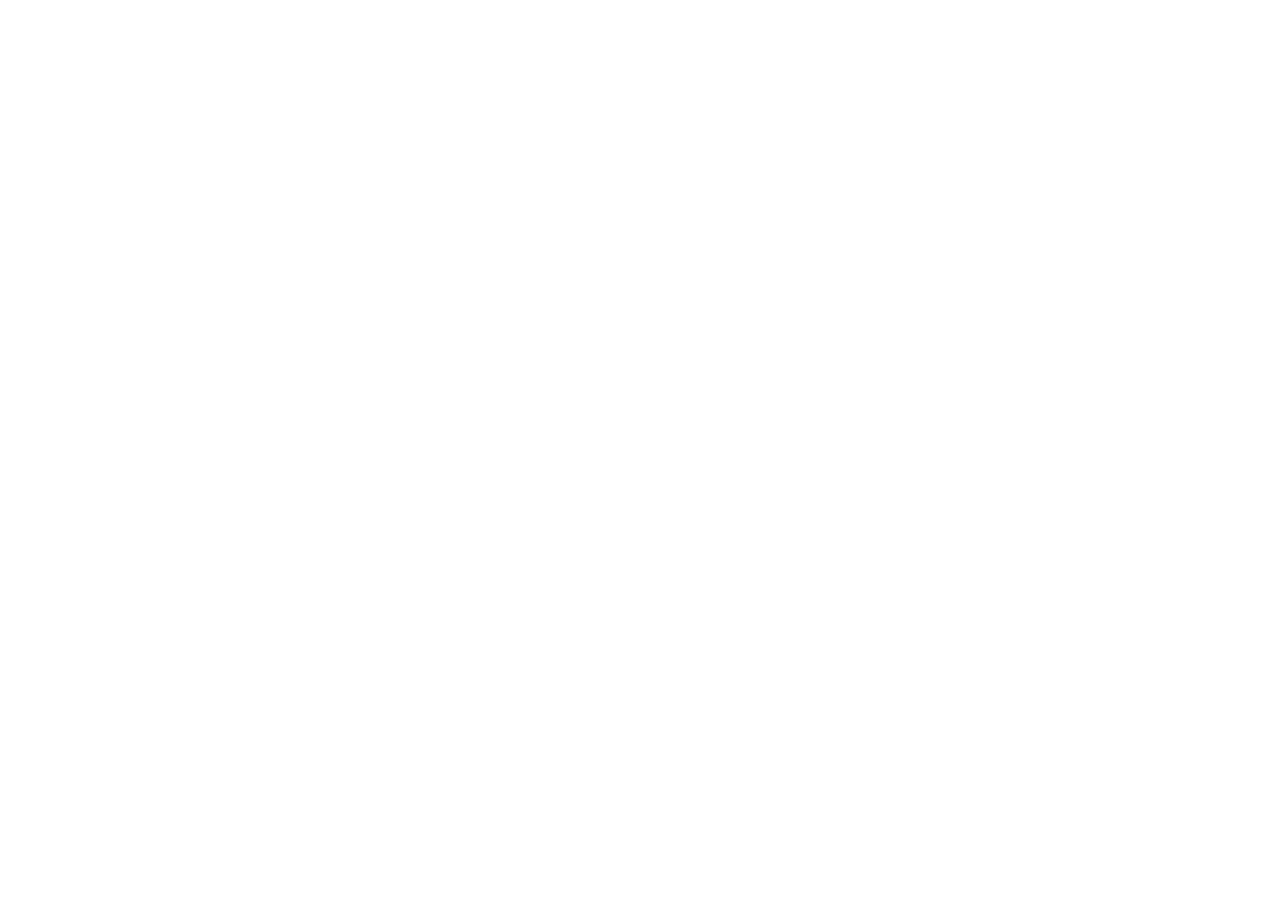
==== index.html @ 8a76166b "Starting files" ====
<!DOCTYPE html>
<html lang="en">

<head>
    <meta charset="UTF-8">
    <meta name="description" content="Over the course of human history, science has developed from our early understanding of fire, wind, water, and earth to exploring everything from galaxies far away to the very building blocks of life itself.
    The aim of our museum is to create a space where everyone can experience the wonders of our discoveries and perhaps even ignite a lifelong passion to continue the exploration of the world around us.
    We believe science should not be confined to the textbook but brought to live through exhibits. This is why we have over 1000 different exhibits on the many varied subjects of science to explore. Many of these exhibits are designed for you to interact with and play around to see science come to life (apart from the dinosaur exhibits – they only come to life at night when everyone’s gone home).">
    <meta name="viewport" content="width=device-width, initial-scale=1.0">
    <title>Community Science Museum - Home</title>
    <link rel="stylesheet" href="./css/style.css">
</head>
<body>
<header>
</header>
<main>
</main>
<footer>
</footer>
</body>
</html>
---- css/style.css ----
@import url("./reset.css");
@import url("./typography.css");
@import url("./utilities.css");
@import url("./variables.css");
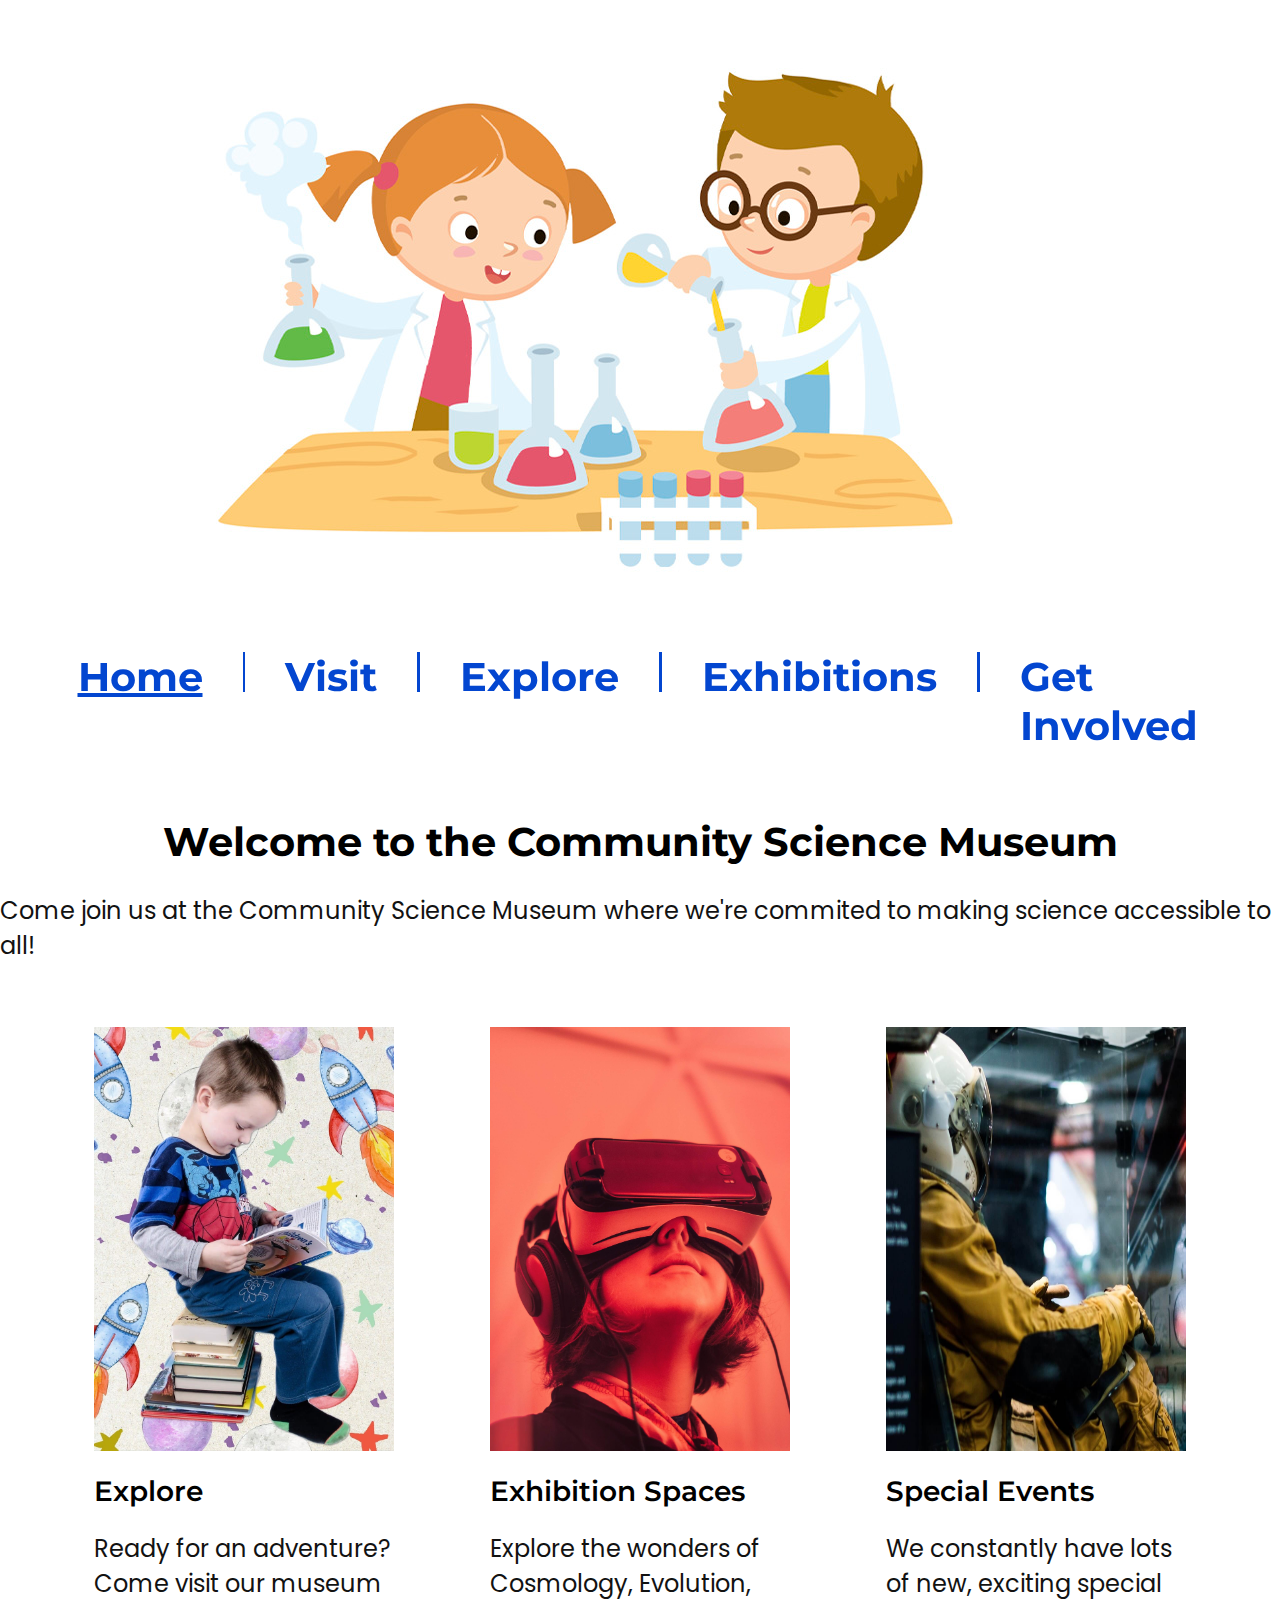
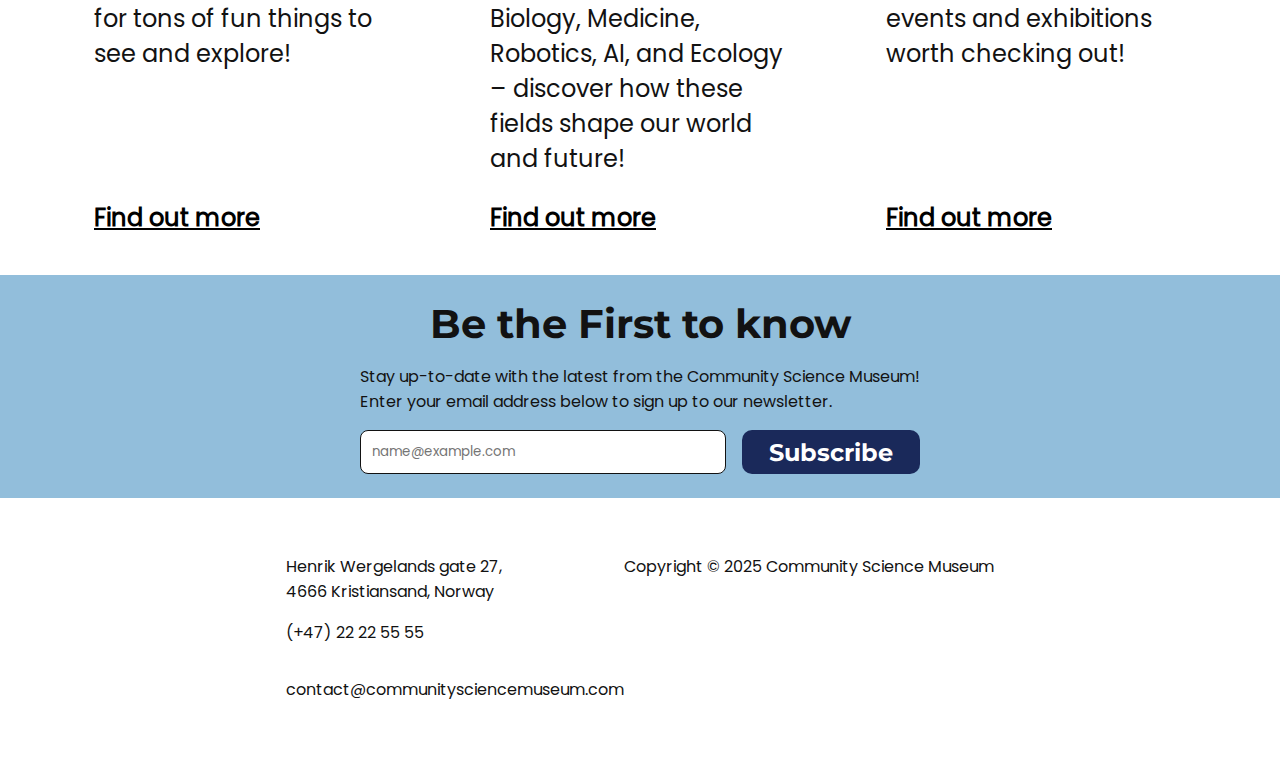
==== commit 4c967a7b: "Home page for desktop" ====
--- a/index.html
+++ b/index.html
@@ -1,5 +1,5 @@
 <!DOCTYPE html>
-<html lang="en">
+<html lang="en" xmlns="http://www.w3.org/1999/html">
 
 <head>
     <meta charset="UTF-8">
@@ -12,10 +12,70 @@
 </head>
 <body>
 <header>
+    <img src="./assets/images/cover.jpg" alt="">
+    <nav>
+        <ul>
+            <li><a class="active-tab" href="index.html">Home</a></li>
+            <li class="nav-divider"></li>
+            <li><a href="#">Visit</a></li>
+            <li class="nav-divider"></li>
+            <li><a href="#">Explore</a></li>
+            <li class="nav-divider"></li>
+            <li><a href="#">Exhibitions</a></li>
+            <li class="nav-divider"></li>
+            <li><a href="#">Get Involved</a></li>
+        </ul>
+    </nav>
 </header>
 <main>
+    <section class="welcome">
+        <h1>Welcome to the Community Science Museum</h1>
+        <p>Come join us at the Community Science Museum where we're commited to making science accessible to all!</p>
+    </section>
+    <section class="cards-container">
+        <div class="card">
+            <img src="./assets/images/card1.jpg" alt="">
+            <h2>Explore</h2>
+            <p>Ready for an adventure? Come visit our museum for tons of fun things to see and explore!</p>
+            <a>Find out more</a>
+        </div>
+        <div class="card">
+            <img src="./assets/images/card2.jpg" alt="">
+            <h2>Exhibition Spaces</h2>
+            <p>Explore the wonders of Cosmology, Evolution, Biology, Medicine, Robotics, AI, and Ecology – discover how these fields shape our world and future!</p>
+            <a>Find out more</a>
+        </div>
+        <div class="card">
+            <img src="./assets/images/card3.jpg" alt="">
+            <h2>Special Events</h2>
+            <p>We constantly have lots of new, exciting special events and exhibitions worth checking out!</p>
+            <a>Find out more</a>
+        </div>
+    </section>
 </main>
 <footer>
+    <section class="newsletter">
+        <p class="newsletter-heading m-0">Be the First to know</p>
+        <div class="flex flex-column">
+            <p class="m-0">Stay up-to-date with the latest from the Community Science Museum!</p>
+            <p class="m-0">Enter your email address below to sign up to our newsletter.</p>
+            <div class="newsletter-sign-up-container">
+                <input type="text" placeholder="name@example.com" aria-label="Email address">
+                <button type="button"> subscribe</button>
+            </div>
+        </div>
+    </section>
+    <section class="contact-information-and-copyright">
+        <div class="flex flex-column">
+            <p class="m-0">Henrik Wergelands gate 27,</p>
+            <p class="m-0">4666 Kristiansand, Norway</p>
+            <p>(+47) 22 22 55 55</p>
+            <p>contact@communitysciencemuseum.com</p>
+        </div>
+        <div>
+            <p>Copyright © 2025 Community Science Museum</p>
+        </div>
+    </section>
 </footer>
 </body>
 </html>
--- a/css/style.css
+++ b/css/style.css
@@ -2,3 +2,110 @@
 @import url("./typography.css");
 @import url("./utilities.css");
 @import url("./variables.css");
+
+body {
+    padding: 3.75rem 0;
+    background-color: var(--color-background);
+}
+
+header, main {
+    display: flex;
+    flex-direction: column;
+    align-items: center;
+    gap: 2.5rem;
+}
+
+footer {
+    padding-top: 2.5rem;
+}
+
+nav ul {
+    display: flex;
+    padding: 2.5rem 5.125rem;
+    margin: 0 auto;
+    width: fit-content;
+    gap: 2.5rem;
+    justify-content: space-around;
+    position: sticky;
+    top: 0;
+    z-index: 1;
+}
+
+.welcome {
+    display: flex;
+    flex-direction: column;
+    align-items: center;
+}
+
+.cards-container {
+    display: flex;
+    gap: 6rem;
+    align-items: stretch;
+}
+
+.cards-container img {
+    width: 18.75rem;
+    height: 26.5rem;
+}
+
+.card {
+    width: 18.75rem;
+    display: flex;
+    flex-direction: column;
+}
+
+.card p {
+    flex-grow: 1
+}
+
+input {
+    color: var(--color-primary);
+    border: 1px solid var(--color-primary);
+    font-family: var(--body-font), sans-serif;
+    border-radius: 0.5rem;
+    padding: 0.7rem;
+}
+
+button {
+    background: var(--color-button-background);
+    flex-grow: 0.5;
+    border: none;
+    border-radius: 0.625rem;
+    cursor: pointer;
+}
+
+input:focus {
+    outline: none;
+}
+
+.newsletter {
+    display: flex;
+    flex-direction: column;
+    align-items: center;
+    background-color: var(--color-background-newsletter);
+    padding: 1.5rem 0;
+    gap: 1rem;
+}
+
+.newsletter-sign-up-container {
+    display: flex;
+    gap: 1rem;
+    margin-top: 1rem;
+}
+
+.newsletter-sign-up-container input {
+    flex-grow: 1;
+}
+
+.contact-information-and-copyright {
+    display: flex;
+    justify-content: center;
+    align-items: baseline;
+    padding-top: 2.5rem;
+}
+
+@media (max-width: 768px) {
+    .hide-on-mobile {
+        display: none;
+    }
+}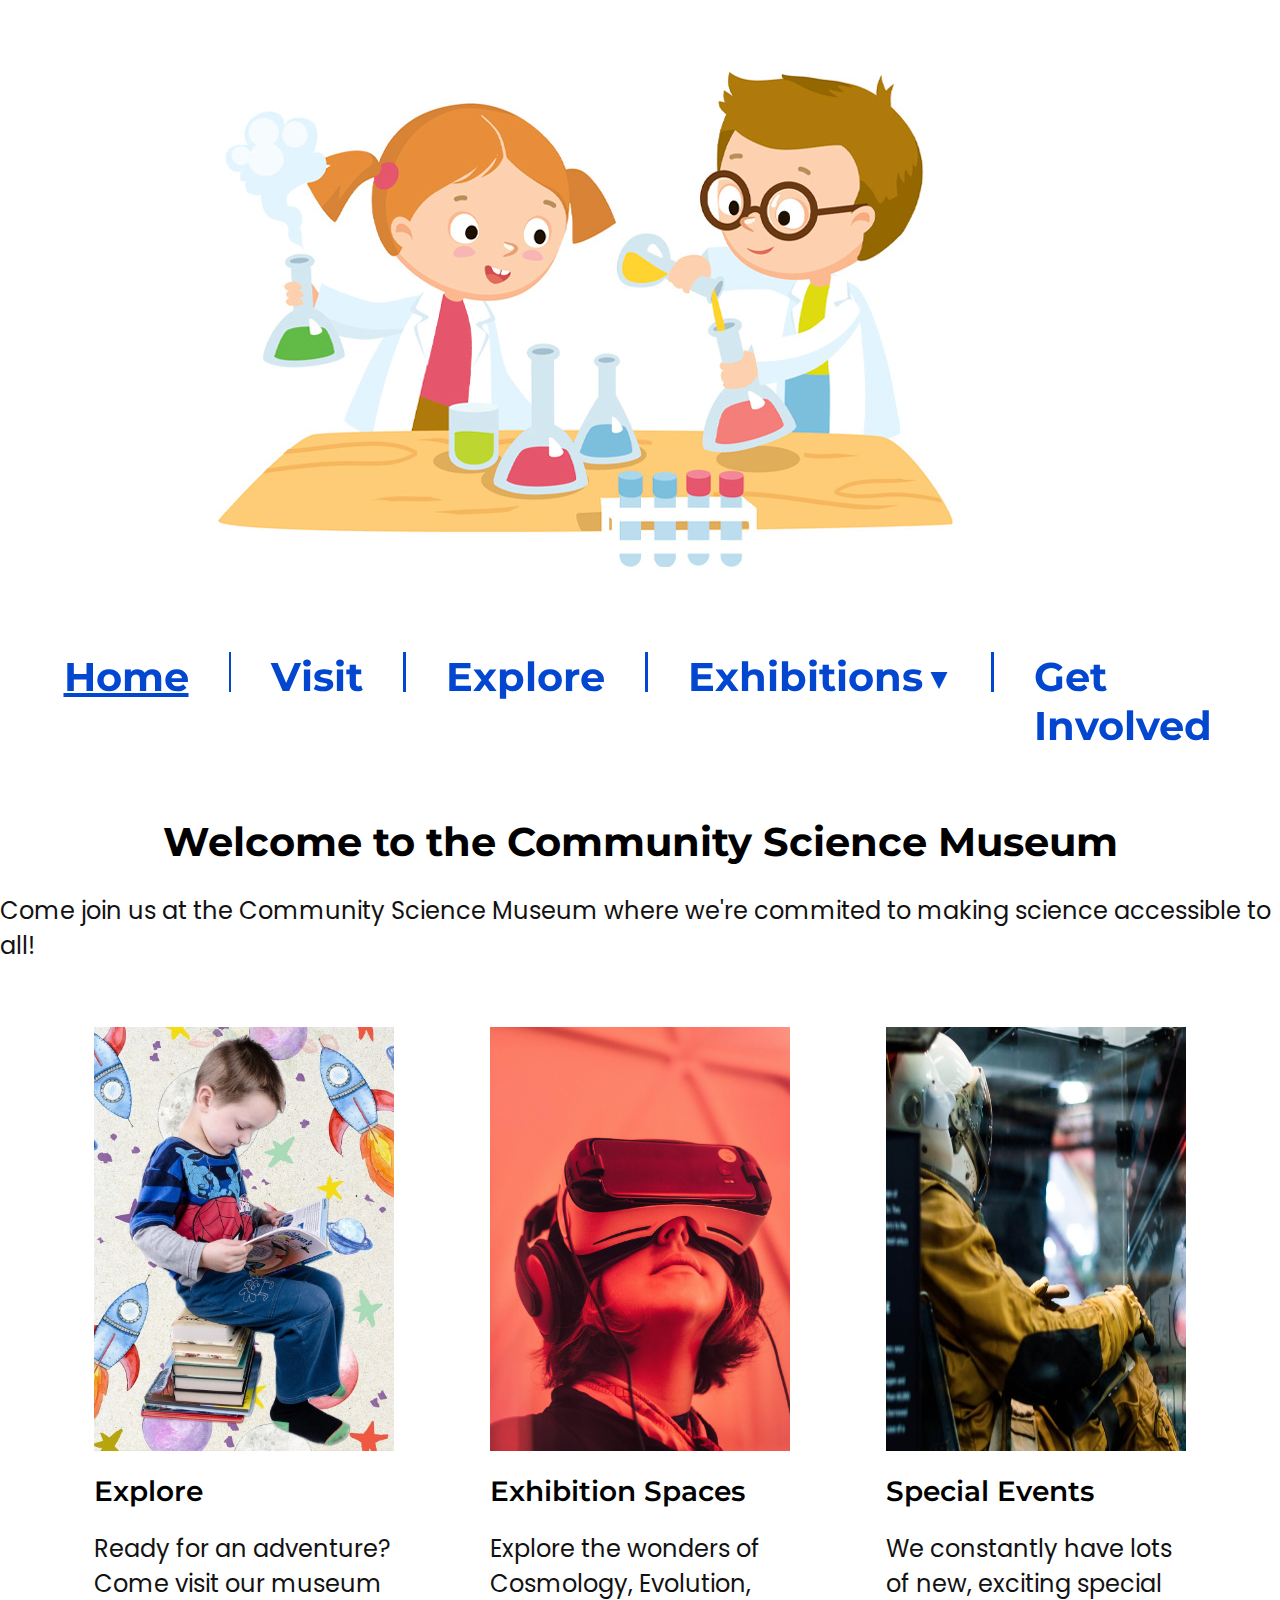
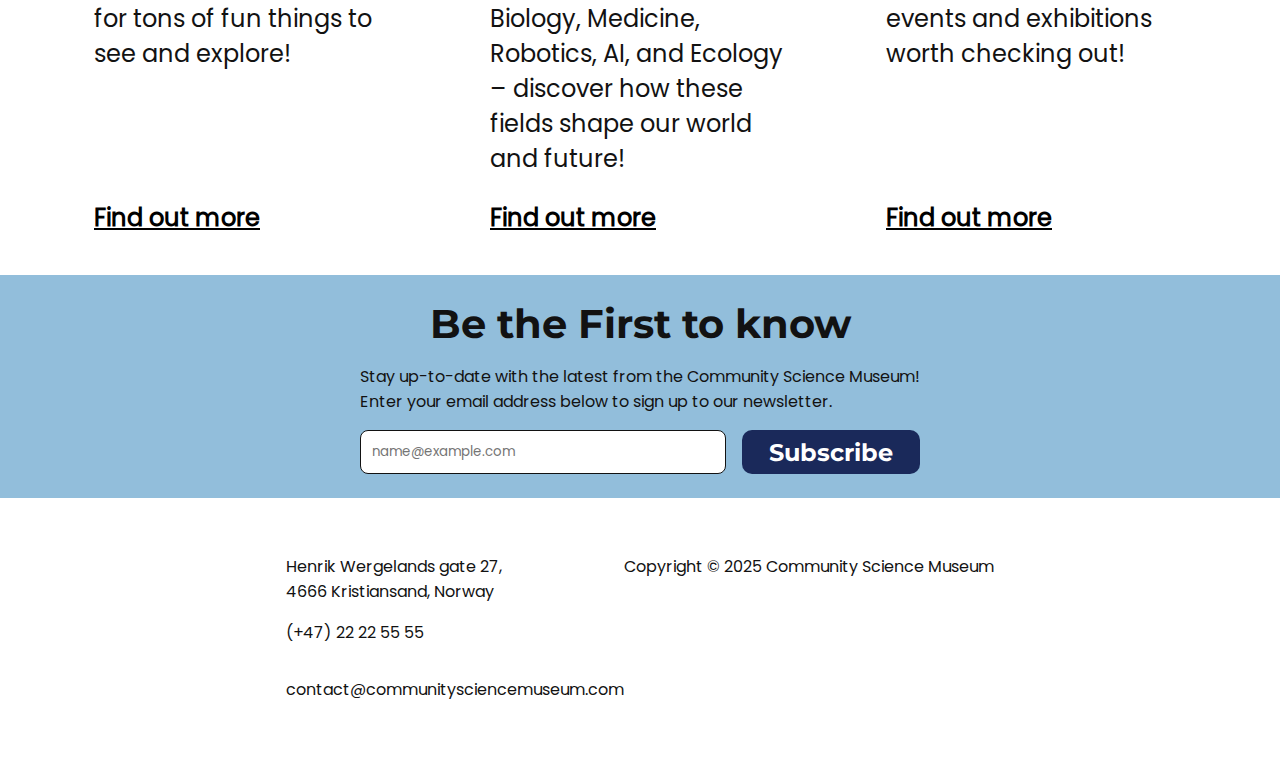
==== commit 58ce0217: "Added dropdown menu item for Exhibitions to link Special Events" ====
--- a/index.html
+++ b/index.html
@@ -21,7 +21,12 @@
             <li class="nav-divider"></li>
             <li><a href="#">Explore</a></li>
             <li class="nav-divider"></li>
-            <li><a href="#">Exhibitions</a></li>
+            <li class="exhibitions-dropdown">
+                <a href="#" class="exhibitions-dropdown-toggle">Exhibitions</a>
+                <ul class="exhibitions-dropdown-menu">
+                    <li><a href="#">Special Events</a></li>
+                </ul>
+            </li>
             <li class="nav-divider"></li>
             <li><a href="#">Get Involved</a></li>
         </ul>
--- a/css/style.css
+++ b/css/style.css
@@ -29,6 +29,31 @@
     position: sticky;
     top: 0;
     z-index: 1;
+}
+
+.exhibitions-dropdown {
+    position: relative;
+}
+
+.exhibitions-dropdown-menu {
+    display: none;
+    position: absolute;
+    flex-direction: column;
+    top: 100%;
+    background-color: var(--color-background);
+    padding: 1rem;
+    border-radius: 0.5rem;
+    box-shadow: 0 0.125rem 0.5rem rgba(0, 0, 0, 0.1);
+    z-index: 1;
+}
+
+.exhibitions-dropdown:hover .exhibitions-dropdown-menu {
+    display: flex;
+}
+
+.exhibitions-dropdown-toggle::after {
+    content: "▼";
+    margin-left: 0.25rem;
 }
 
 .welcome {
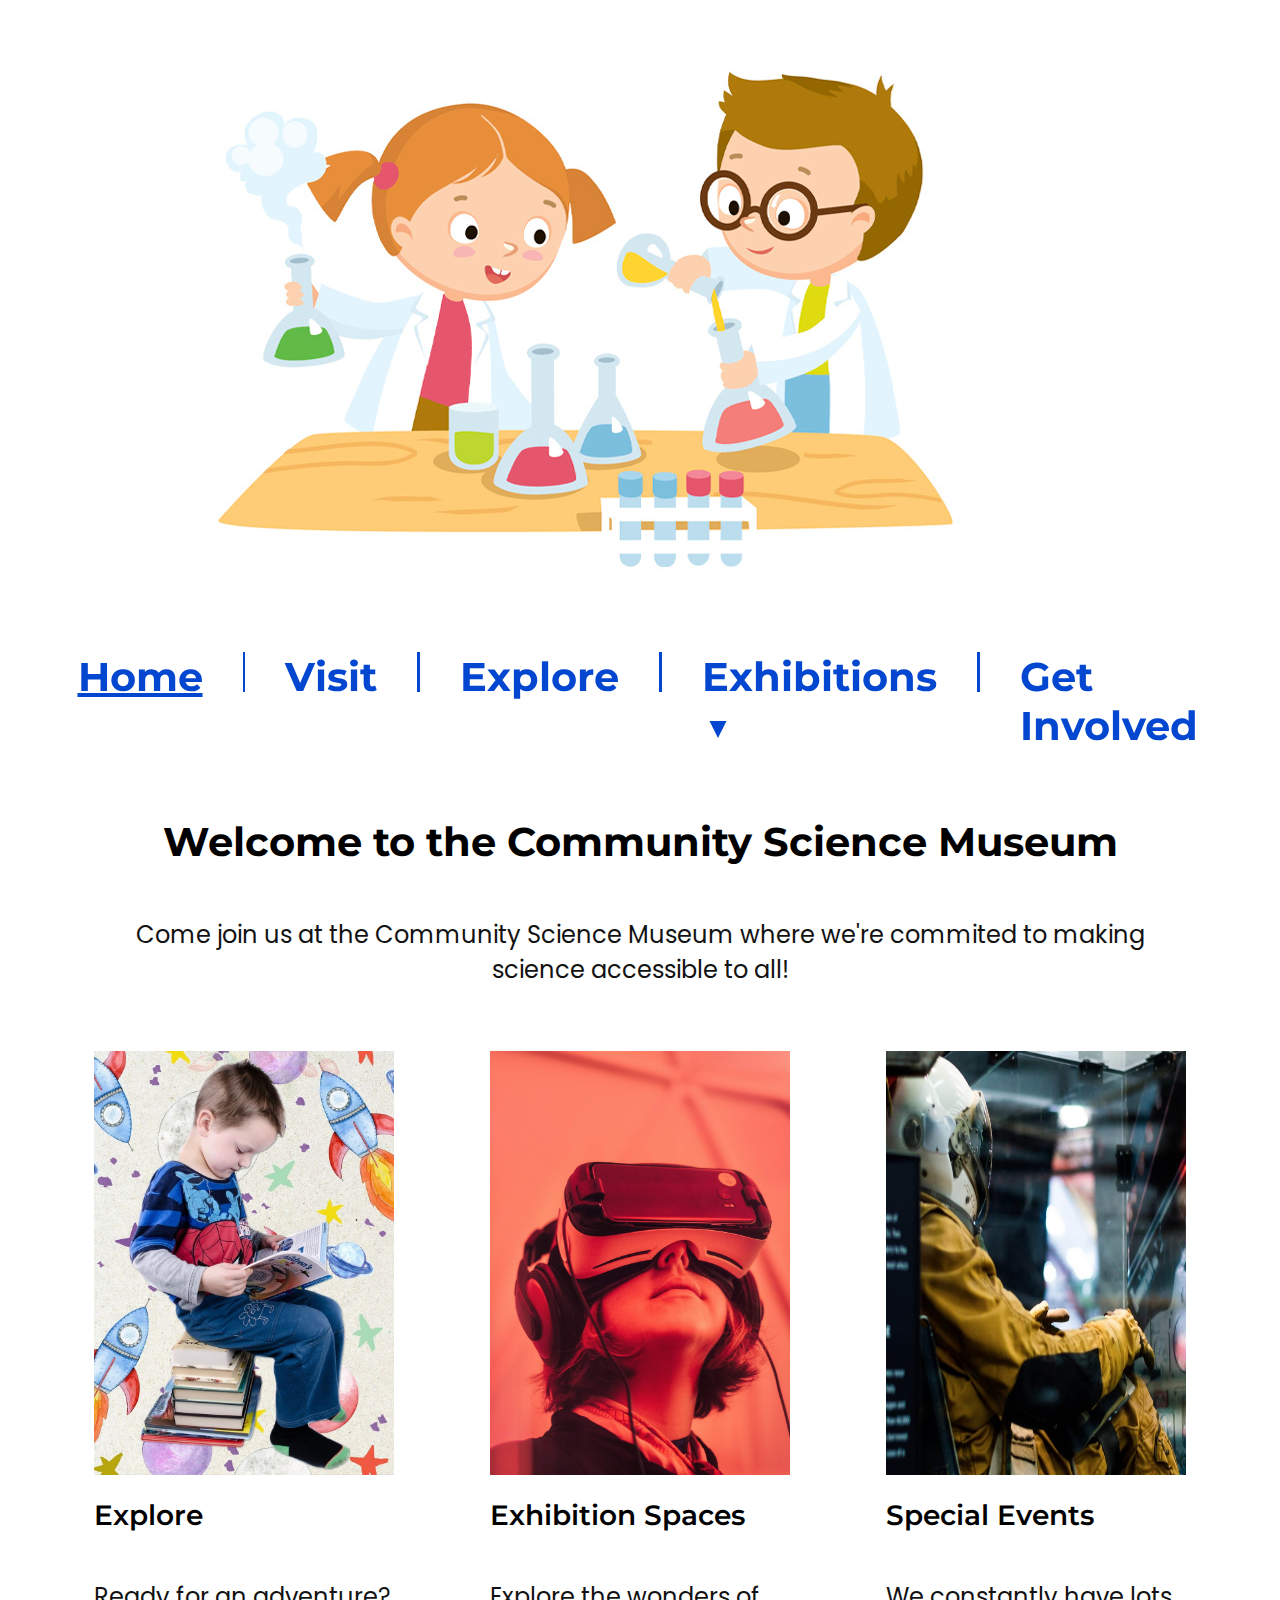
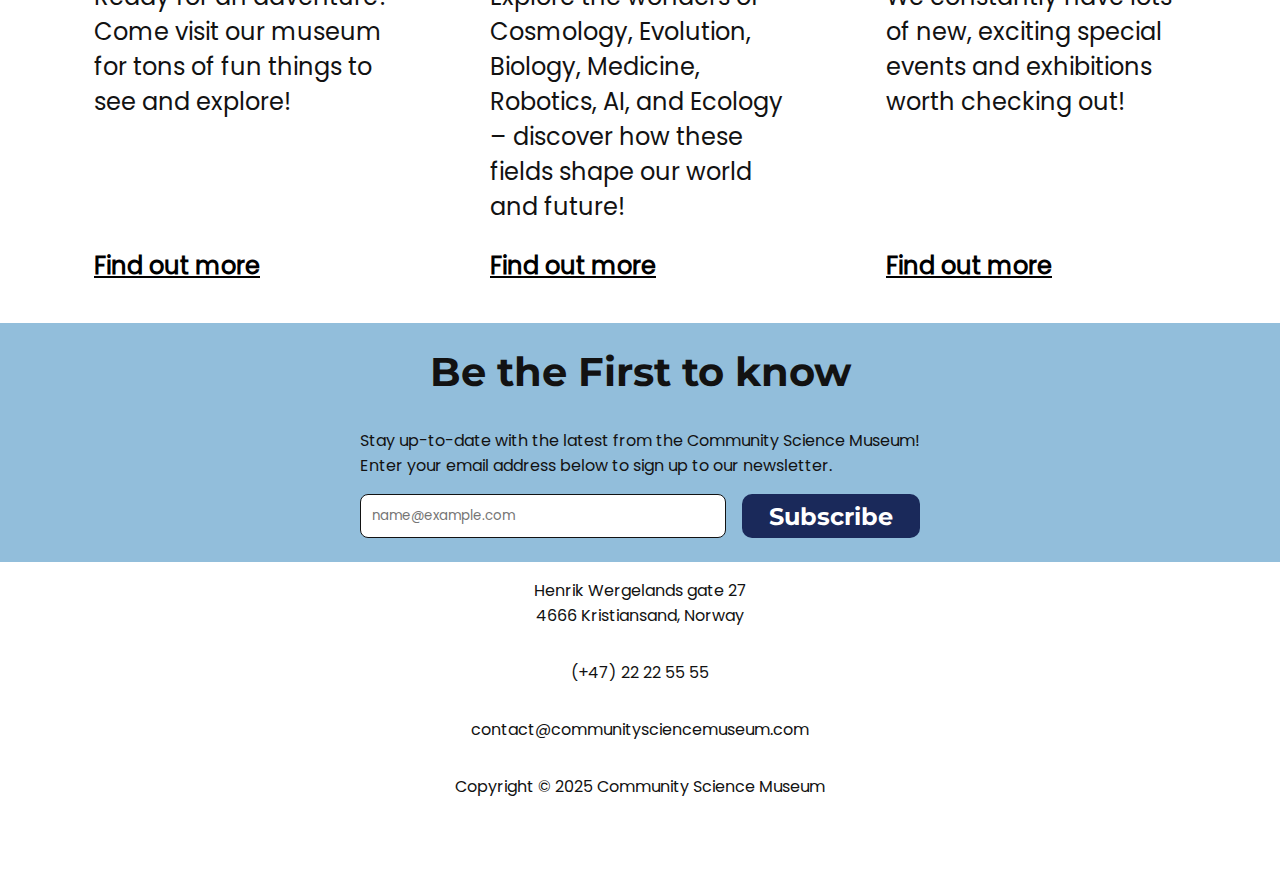
==== commit 05f2248a: "xmlns attribute value fix" ====
--- a/index.html
+++ b/index.html
@@ -1,6 +1,5 @@
 <!DOCTYPE html>
-<html lang="en" xmlns="http://www.w3.org/1999/html">
-
+<html lang="en" xmlns="http://www.w3.org/1999/xhtml">
 <head>
     <meta charset="UTF-8">
     <meta name="description" content="Over the course of human history, science has developed from our early understanding of fire, wind, water, and earth to exploring everything from galaxies far away to the very building blocks of life itself.
@@ -13,24 +12,39 @@
 <body>
 <header>
     <img src="./assets/images/cover.jpg" alt="">
-    <nav>
+    <nav class="hide-on-mobile">
         <ul>
             <li><a class="active-tab" href="index.html">Home</a></li>
             <li class="nav-divider"></li>
-            <li><a href="#">Visit</a></li>
+            <li><a href="visit.html">Visit</a></li>
             <li class="nav-divider"></li>
-            <li><a href="#">Explore</a></li>
+            <li><a href="explore.html">Explore</a></li>
             <li class="nav-divider"></li>
             <li class="exhibitions-dropdown">
-                <a href="#" class="exhibitions-dropdown-toggle">Exhibitions</a>
+                <a href="exhibitions.html" class="exhibitions-dropdown-toggle">Exhibitions</a>
                 <ul class="exhibitions-dropdown-menu">
                     <li><a href="#">Special Events</a></li>
                 </ul>
             </li>
             <li class="nav-divider"></li>
-            <li><a href="#">Get Involved</a></li>
+            <li><a href="get_involved.html">Get Involved</a></li>
         </ul>
     </nav>
+    <label class="hamburger-menu" aria-label="Toggle mobile navigation menu">
+        <input type="checkbox">
+    </label>
+    <aside class="sidebar">
+        <nav>
+            <ul>
+                <li><a class="active-tab" href="index.html">Home</a></li>
+                <li><a href="visit.html">Visit</a></li>
+                <li><a href="explore.html">Explore</a></li>
+                <li><a href="exhibitions.html">Exhibitions</a></li>
+                <li><a href="special_events.html">Special Events</a></li>
+                <li><a href="get_involved.html">Get Involved</a></li>
+            </ul>
+        </nav>
+    </aside>
 </header>
 <main>
     <section class="welcome">
@@ -61,25 +75,25 @@
 <footer>
     <section class="newsletter">
         <p class="newsletter-heading m-0">Be the First to know</p>
-        <div class="flex flex-column">
-            <p class="m-0">Stay up-to-date with the latest from the Community Science Museum!</p>
-            <p class="m-0">Enter your email address below to sign up to our newsletter.</p>
+        <div>
+            <p class="flex flex-column">
+                <span>Stay up-to-date with the latest from the Community Science Museum!</span>
+                <span>Enter your email address below to sign up to our newsletter.</span>
+            </p>
             <div class="newsletter-sign-up-container">
                 <input type="text" placeholder="name@example.com" aria-label="Email address">
                 <button type="button"> subscribe</button>
             </div>
         </div>
     </section>
-    <section class="contact-information-and-copyright">
-        <div class="flex flex-column">
-            <p class="m-0">Henrik Wergelands gate 27,</p>
-            <p class="m-0">4666 Kristiansand, Norway</p>
-            <p>(+47) 22 22 55 55</p>
-            <p>contact@communitysciencemuseum.com</p>
-        </div>
-        <div>
-            <p>Copyright © 2025 Community Science Museum</p>
-        </div>
+    <section class="footer-info">
+        <p class="flex flex-column">
+            <span>Henrik Wergelands gate 27</span>
+            <span>4666 Kristiansand, Norway</span>
+        </p>
+        <p>(+47) 22 22 55 55</p>
+        <p>contact@communitysciencemuseum.com</p>
+        <p>Copyright © 2025 Community Science Museum</p>
     </section>
 </footer>
 </body>
--- a/css/style.css
+++ b/css/style.css
@@ -2,10 +2,16 @@
 @import url("./typography.css");
 @import url("./utilities.css");
 @import url("./variables.css");
+@import url("./hamburger-menu.css");
 
 body {
     padding: 3.75rem 0;
     background-color: var(--color-background);
+}
+
+main > section, main > section img {
+    width: 100%;
+    max-width: 68.25rem;
 }
 
 header, main {
@@ -31,6 +37,10 @@
     z-index: 1;
 }
 
+nav ul li {
+    list-style: none;
+}
+
 .exhibitions-dropdown {
     position: relative;
 }
@@ -54,12 +64,14 @@
 .exhibitions-dropdown-toggle::after {
     content: "▼";
     margin-left: 0.25rem;
+    display: inline-block;
 }
 
 .welcome {
     display: flex;
     flex-direction: column;
     align-items: center;
+    text-align: center;
 }
 
 .cards-container {
@@ -122,15 +134,77 @@
     flex-grow: 1;
 }
 
-.contact-information-and-copyright {
-    display: flex;
+.footer-info {
+    display: flex;
+    flex-direction: column;
     justify-content: center;
-    align-items: baseline;
-    padding-top: 2.5rem;
-}
-
-@media (max-width: 768px) {
+    text-align: center;
+}
+
+.responsive-alignment {
+    display: flex;
+    flex-direction: column;
+    text-align: left;
+}
+
+.opening-hours {
+    display: flex;
+    flex-direction: column;
+    list-style: none;
+    padding: 0;
+    width: max-content;
+    justify-self: normal;
+}
+
+.opening-hours li {
+    display: flex;
+    justify-content: space-between;
+    gap: 2rem;
+}
+
+@media (max-width: 1024px) {
+    header img {
+        padding-top: 1rem;
+        width: 100%;
+        height: auto;
+    }
+    
+    nav ul {
+        flex-direction: column;
+        gap: 1rem;
+        position: relative;
+    }
+    
     .hide-on-mobile {
         display: none;
     }
+    
+    .cards-container {
+        flex-direction: column;
+        align-items: center;
+        gap: 3rem;
+    }
+    
+    .newsletter {
+        padding: 1.5rem 1.5rem;
+    }
+    
+    .newsletter-sign-up-container {
+        flex-direction: column;
+    }
+    
+    .responsive-alignment {
+        align-items: center;
+        text-align: center;
+    }
+    
+    .opening-hours {
+        justify-self: center;
+    }
+}
+
+@media (max-width: 480px) {
+    button {
+        flex-grow: 0;
+    }
 }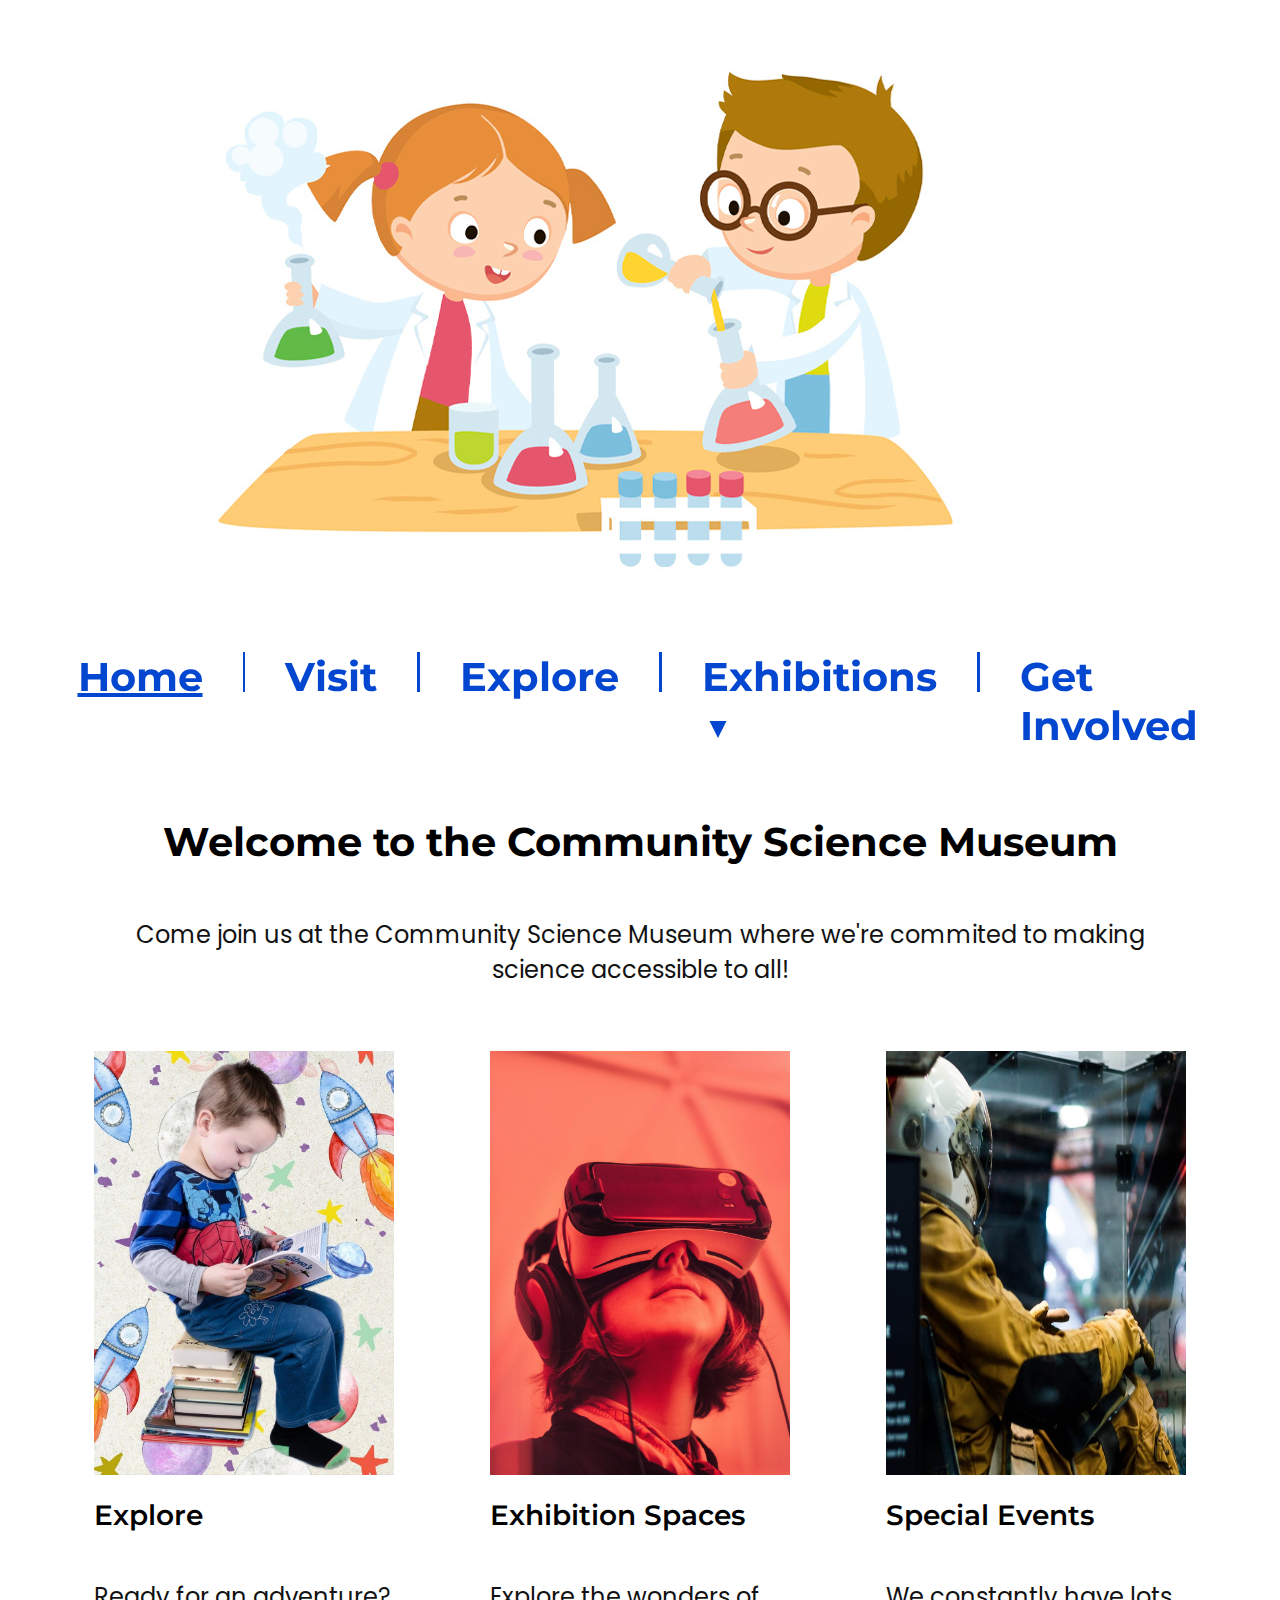
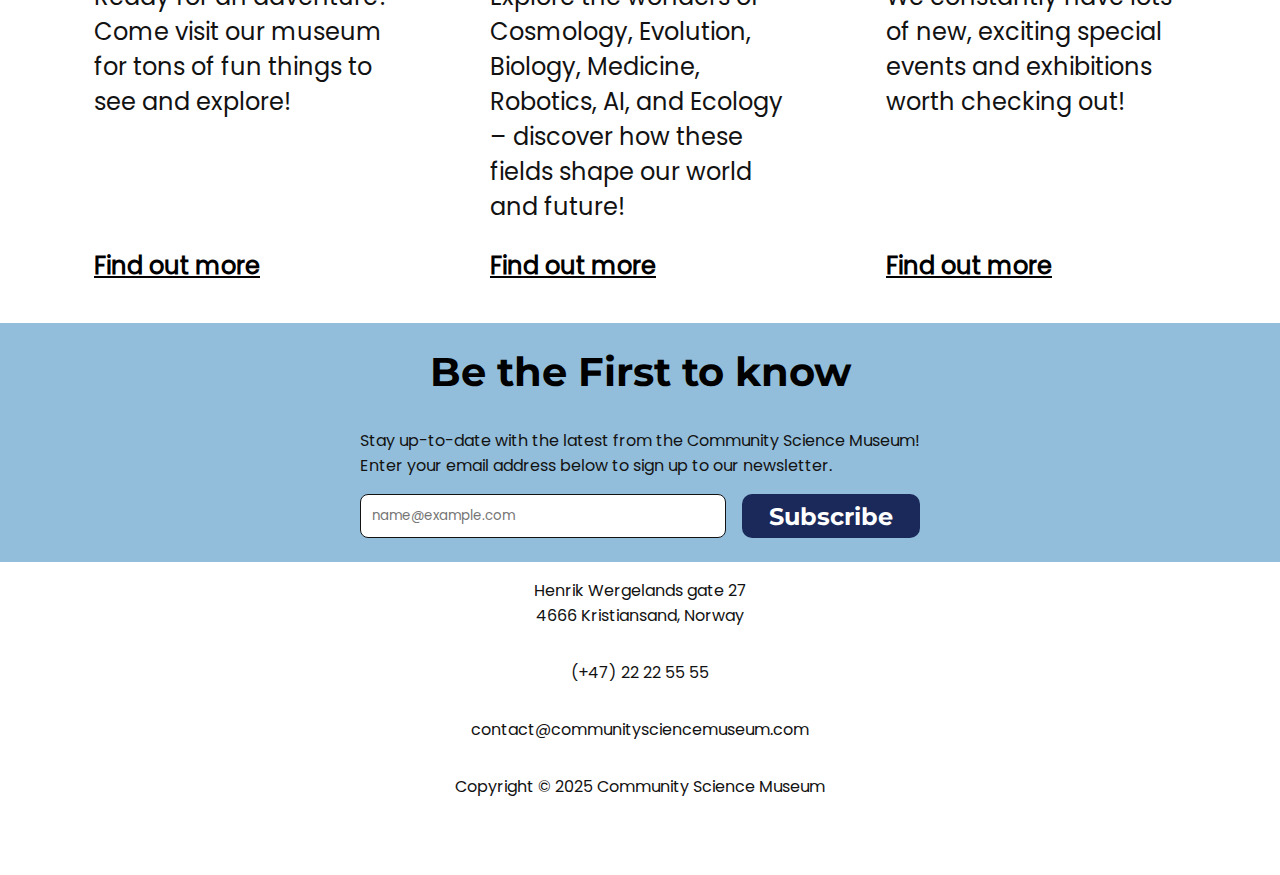
==== commit 4962be15: "Addressed validation warnings for footer" ====
--- a/index.html
+++ b/index.html
@@ -74,7 +74,7 @@
 </main>
 <footer>
     <section class="newsletter">
-        <p class="newsletter-heading m-0">Be the First to know</p>
+        <h2 class="newsletter-heading m-0">Be the First to know</h2>
         <div>
             <p class="flex flex-column">
                 <span>Stay up-to-date with the latest from the Community Science Museum!</span>
@@ -86,7 +86,7 @@
             </div>
         </div>
     </section>
-    <section class="footer-info">
+    <div class="footer-info">
         <p class="flex flex-column">
             <span>Henrik Wergelands gate 27</span>
             <span>4666 Kristiansand, Norway</span>
@@ -94,7 +94,7 @@
         <p>(+47) 22 22 55 55</p>
         <p>contact@communitysciencemuseum.com</p>
         <p>Copyright © 2025 Community Science Museum</p>
-    </section>
+    </div>
 </footer>
 </body>
 </html>
